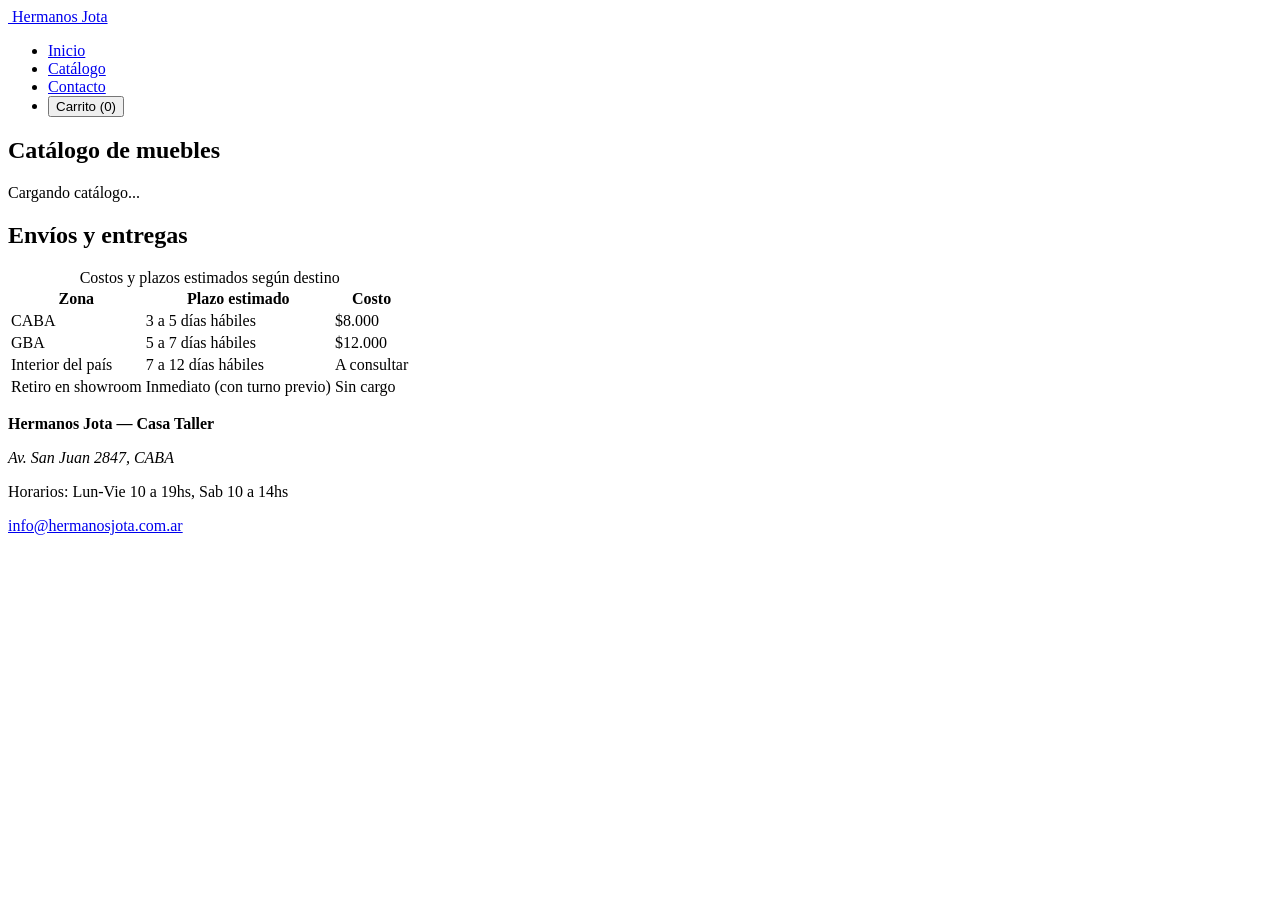
==== productos.html @ 6fcdac39 "feat: Visualizacion por carrito y descripcion por producto Se agrega un botón que permite visualizar" ====
<!DOCTYPE html>
<html lang="es">
  <head>
    <meta charset="UTF-8" />
    <meta name="viewport" content="width=device-width, initial-scale=1.0" />
    <title>Catálogo — Hermanos Jota</title>
    <meta
      name="description"
      content="Catálogo de muebles de autor Hermanos Jota. Mesa, sillones, bibliotecas y más."
    />
    <link rel="icon" href="logo.svg" />
    <link rel="stylesheet" href="css/style.css" />
  </head>
  <body>
    <header>
      <a href="index.html" aria-label="Hermanos Jota — Inicio">
        <img class="logo" src="logo.svg" alt="" aria-hidden="true" />
        <span>Hermanos Jota</span>
      </a>

      <nav aria-label="Navegación principal">
        <ul>
          <li><a href="index.html">Inicio</a></li>
          <li><a href="productos.html" aria-current="page">Catálogo</a></li>
          <li><a href="contacto.html">Contacto</a></li>
          <li>
            <button id="abrir-carrito" class="btn" type="button">Carrito (0)</button>
          </li>
        </ul>
      </nav>
    </header>

    <main>
      <section id="catalogo" aria-labelledby="titulo-catalogo">
        <h1 id="titulo-catalogo">Catálogo de muebles</h1>
        <div id="contenedor-destacados"></div>
      </section>

      <section id="envios" aria-labelledby="titulo-envios">
        <h2 id="titulo-envios">Envíos y entregas</h2>
        <div class="tabla-scroll">
          <table>
            <caption>Costos y plazos estimados según destino</caption>
            <thead>
              <tr>
                <th scope="col">Zona</th>
                <th scope="col">Plazo estimado</th>
                <th scope="col">Costo</th>
              </tr>
            </thead>
            <tbody>
              <tr>
                <td>CABA</td>
                <td>3 a 5 días hábiles</td>
                <td>$8.000</td>
              </tr>
              <tr>
                <td>GBA</td>
                <td>5 a 7 días hábiles</td>
                <td>$12.000</td>
              </tr>
              <tr>
                <td>Interior del país</td>
                <td>7 a 12 días hábiles</td>
                <td>A consultar</td>
              </tr>
              <tr>
                <td>Retiro en showroom</td>
                <td>Inmediato (con turno previo)</td>
                <td>Sin cargo</td>
              </tr>
            </tbody>
          </table>
        </div>
      </section>
    </main>

    <footer>
      <p>
        <strong>Hermanos Jota — Casa Taller</strong>
      </p>
      <address>Av. San Juan 2847, CABA</address>
      <p class="caption">
        <span>Horarios:</span>
        Lun-Vie 10 a 19hs, Sab 10 a 14hs
      </p>
      <p>
        <a href="mailto:info@hermanosjota.com.ar">info@hermanosjota.com.ar</a>
      </p>
    </footer>

    <script src="js/app.js" defer></script>
  </body>
</html>
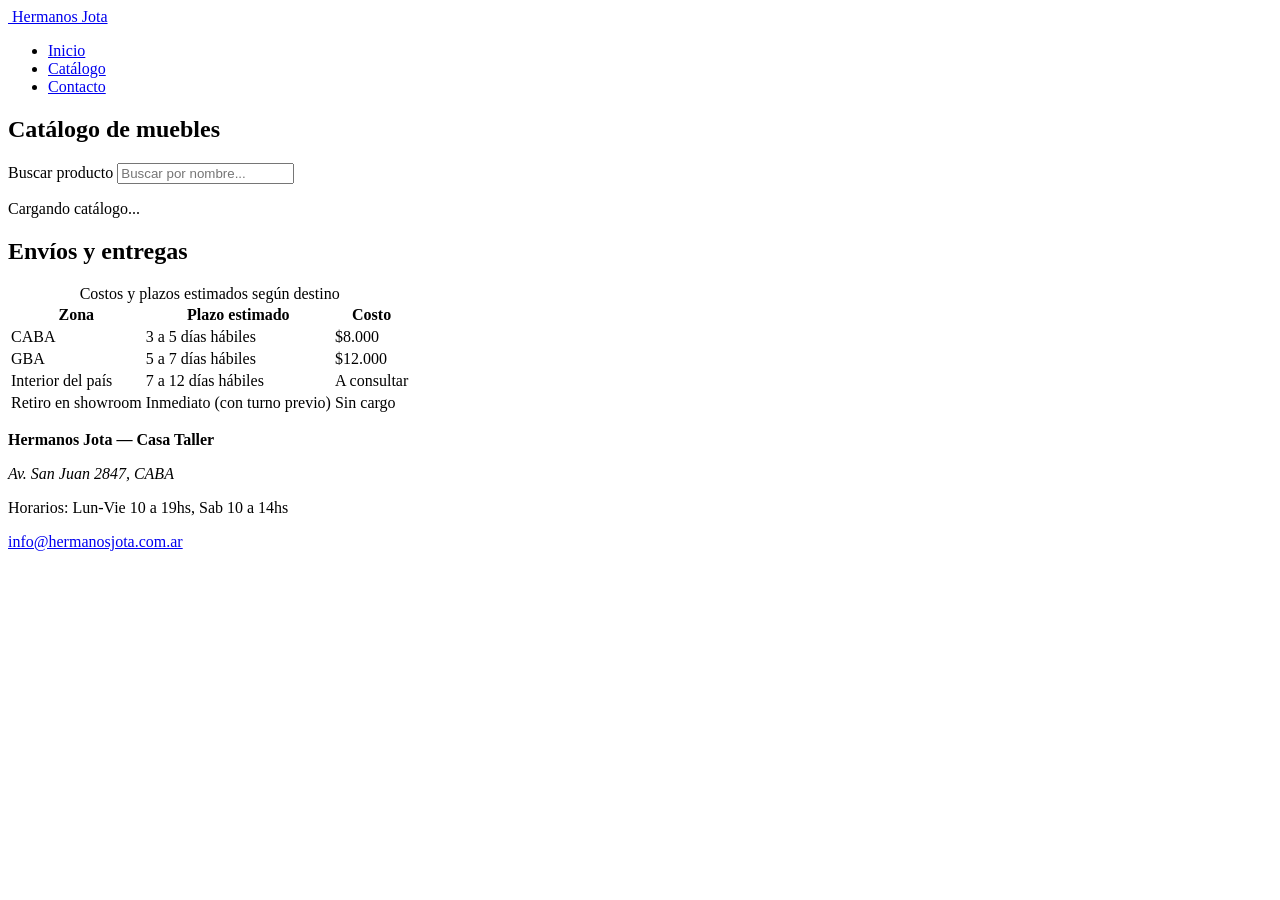
==== commit a84cc689: "feat: agregar campo de busqueda en catalogo Se agrega un campo de búsqueda para filtrar productos po" ====
--- a/productos.html
+++ b/productos.html
@@ -23,9 +23,6 @@
           <li><a href="index.html">Inicio</a></li>
           <li><a href="productos.html" aria-current="page">Catálogo</a></li>
           <li><a href="contacto.html">Contacto</a></li>
-          <li>
-            <button id="abrir-carrito" class="btn" type="button">Carrito (0)</button>
-          </li>
         </ul>
       </nav>
     </header>
@@ -33,6 +30,14 @@
     <main>
       <section id="catalogo" aria-labelledby="titulo-catalogo">
         <h1 id="titulo-catalogo">Catálogo de muebles</h1>
+        <div class="buscador-catalogo">
+  <label for="buscador-productos">Buscar producto</label>
+  <input
+    type="search"
+    id="buscador-productos"
+    placeholder="Buscar por nombre..."
+  />
+</div>
         <div id="contenedor-destacados"></div>
       </section>
 
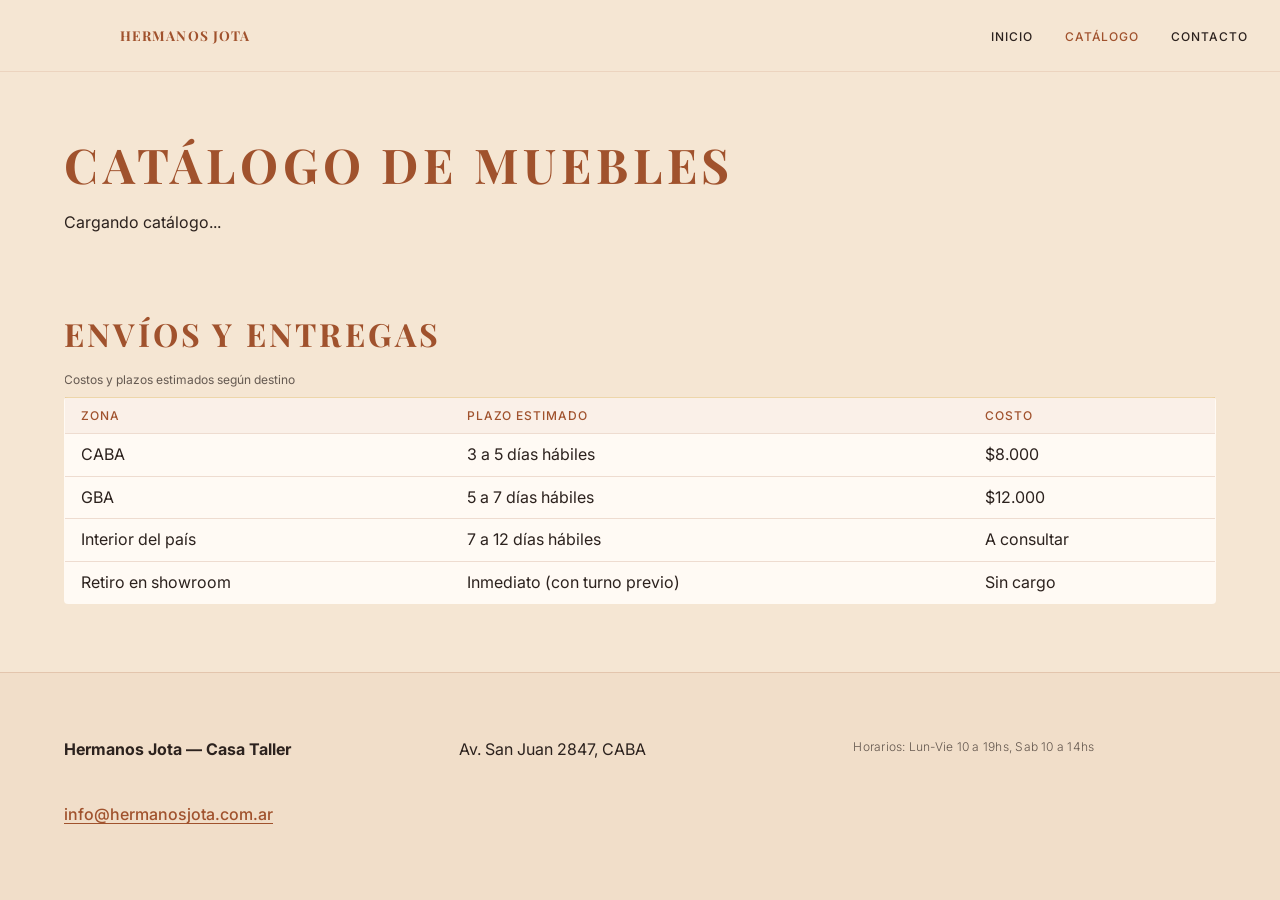
==== commit 9d801c61: "Agrega detalle de producto" ====
--- a/productos.html
+++ b/productos.html
@@ -30,15 +30,8 @@
     <main>
       <section id="catalogo" aria-labelledby="titulo-catalogo">
         <h1 id="titulo-catalogo">Catálogo de muebles</h1>
-        <div class="buscador-catalogo">
-  <label for="buscador-productos">Buscar producto</label>
-  <input
-    type="search"
-    id="buscador-productos"
-    placeholder="Buscar por nombre..."
-  />
-</div>
         <div id="contenedor-destacados"></div>
+        <p id="carrito-feedback" class="carrito-feedback" role="status"></p>
       </section>
 
       <section id="envios" aria-labelledby="titulo-envios">
--- a/css/style.css
+++ b/css/style.css
@@ -0,0 +1,671 @@
+/* ==========================================================================
+   Hermanos Jota — Sistema de diseño
+   Manual de marca 2026 · Mobile first · Custom properties
+   ========================================================================== */
+
+@import url("https://fonts.googleapis.com/css2?family=Inter:wght@300;400;500;700&family=Playfair+Display:wght@400;700&display=swap");
+
+/* --------------------------------------------------------------------------
+   1. Tokens
+   -------------------------------------------------------------------------- */
+
+:root {
+  /* Color */
+  --color-primary: #a0522d; /* Siena Tostado */
+  --color-secondary: #87a96b; /* Verde Salvia */
+  --color-bg-main: #f5e6d3; /* Alabastro Cálido */
+  --color-accent-gold: #d4a437; /* Vara de Oro */
+  --color-accent-rose: #c47a6d; /* Rosa Polvoriento */
+  --color-text-main: #2c221e; /* Texto oscuro complementario */
+  --color-text-light: #f5e6d3; /* Texto claro */
+  --color-surface: #fffaf4; /* Superficie de tarjeta */
+  --color-overlay: rgb(245 230 211 / 0.86);
+
+  /* Tipografía */
+  --font-primary: "Inter", system-ui, -apple-system, sans-serif;
+  --font-heading: "Playfair Display", Georgia, serif;
+  --font-size-body: 1rem;
+  --font-size-caption: 0.75rem;
+  --line-height-body: 1.6;
+  --letter-heading: 0.1em;
+  --letter-cta: 0.08em;
+  --letter-caption: 0.02em;
+
+  /* Espacio y forma */
+  --spacing-sm: 0.5rem;
+  --spacing-md: 1rem;
+  --spacing-lg: 2rem;
+  --spacing-xl: 4rem;
+  --border-radius: 4px;
+  --header-height: 4.5rem;
+  --content-max: 72rem;
+  --shadow-soft: 0 8px 28px rgb(44 34 30 / 0.08);
+
+  /* Movimiento */
+  --ease: 200ms ease;
+}
+
+/* --------------------------------------------------------------------------
+   2. Reboot global
+   -------------------------------------------------------------------------- */
+
+*,
+*::before,
+*::after {
+  box-sizing: border-box;
+}
+
+html {
+  scroll-behavior: smooth;
+}
+
+body {
+  margin: 0;
+  min-height: 100vh;
+  background-color: var(--color-bg-main);
+  color: var(--color-text-main);
+  font-family: var(--font-primary);
+  font-size: var(--font-size-body);
+  font-weight: 400;
+  line-height: var(--line-height-body);
+  -webkit-font-smoothing: antialiased;
+  -moz-osx-font-smoothing: grayscale;
+  text-rendering: optimizeLegibility;
+}
+
+img,
+svg {
+  max-width: 100%;
+  height: auto;
+  display: block;
+}
+
+a {
+  color: var(--color-primary);
+  text-decoration-thickness: 1px;
+  text-underline-offset: 0.2em;
+  transition: color var(--ease);
+}
+
+a:hover {
+  color: var(--color-secondary);
+}
+
+ul {
+  margin: 0;
+  padding: 0;
+  list-style: none;
+}
+
+address {
+  font-style: normal;
+}
+
+/* --------------------------------------------------------------------------
+   3. Jerarquía tipográfica
+   -------------------------------------------------------------------------- */
+
+h1,
+h2,
+h3 {
+  margin: 0 0 var(--spacing-md);
+  color: var(--color-primary);
+  font-family: var(--font-heading);
+  font-weight: 700;
+  text-transform: uppercase;
+  letter-spacing: var(--letter-heading);
+  line-height: 1.2;
+}
+
+h1 {
+  font-size: clamp(1.75rem, 4vw, 3rem);
+}
+
+h2 {
+  font-size: clamp(1.35rem, 3vw, 2rem);
+}
+
+h3 {
+  font-size: clamp(1.15rem, 2.4vw, 1.5rem);
+  font-weight: 400;
+}
+
+p {
+  margin: 0 0 var(--spacing-md);
+  font-family: var(--font-primary);
+  font-weight: 400;
+  font-size: var(--font-size-body);
+  line-height: var(--line-height-body);
+}
+
+.caption,
+small {
+  font-family: var(--font-primary);
+  font-weight: 300;
+  font-size: var(--font-size-caption);
+  letter-spacing: var(--letter-caption);
+  color: rgb(44 34 30 / 0.72);
+}
+
+/* --------------------------------------------------------------------------
+   4. Layout de página
+   -------------------------------------------------------------------------- */
+
+body {
+  display: flex;
+  flex-direction: column;
+}
+
+main {
+  flex: 1;
+  width: min(100% - var(--spacing-lg), var(--content-max));
+  margin-inline: auto;
+  padding-block: var(--spacing-lg);
+}
+
+@media (min-width: 768px) {
+  main {
+    padding-block: var(--spacing-xl);
+  }
+}
+
+section + section {
+  margin-top: var(--spacing-xl);
+}
+
+/* --------------------------------------------------------------------------
+   5. Header / Navbar
+   -------------------------------------------------------------------------- */
+
+header {
+  position: sticky;
+  top: 0;
+  z-index: 20;
+  display: flex;
+  flex-wrap: wrap;
+  align-items: center;
+  justify-content: space-between;
+  gap: var(--spacing-md);
+  min-height: var(--header-height);
+  padding: var(--spacing-sm) var(--spacing-md);
+  background-color: var(--color-overlay);
+  backdrop-filter: blur(10px);
+  border-bottom: 1px solid rgb(160 82 45 / 0.12);
+}
+
+header > a {
+  display: flex;
+  align-items: center;
+  gap: var(--spacing-sm);
+  color: var(--color-primary);
+  text-decoration: none;
+  font-family: var(--font-heading);
+  font-weight: 700;
+  letter-spacing: 0.08em;
+  text-transform: uppercase;
+  font-size: 0.85rem;
+}
+
+header > a:hover {
+  color: var(--color-secondary);
+}
+
+.logo {
+  width: 48px;
+  height: auto;
+  flex-shrink: 0;
+}
+
+@media (min-width: 768px) {
+  .logo {
+    width: 80px;
+  }
+
+  header {
+    padding-inline: var(--spacing-lg);
+  }
+}
+
+nav[aria-label="Navegación principal"] ul {
+  display: flex;
+  flex-wrap: wrap;
+  gap: var(--spacing-sm) var(--spacing-lg);
+}
+
+nav[aria-label="Navegación principal"] a {
+  color: var(--color-text-main);
+  text-decoration: none;
+  font-size: 0.75rem;
+  font-weight: 500;
+  letter-spacing: var(--letter-cta);
+  text-transform: uppercase;
+}
+
+nav[aria-label="Navegación principal"] a:hover,
+nav[aria-label="Navegación principal"] a[aria-current="page"] {
+  color: var(--color-primary);
+}
+
+/* --------------------------------------------------------------------------
+   6. Hero
+   -------------------------------------------------------------------------- */
+
+#hero {
+  display: flex;
+  flex-direction: column;
+  align-items: flex-start;
+  gap: var(--spacing-md);
+  padding: var(--spacing-xl) 0;
+  max-width: 40rem;
+}
+
+#hero p {
+  margin-bottom: 0;
+}
+
+#hero .btn {
+  margin-top: var(--spacing-sm);
+}
+
+/* --------------------------------------------------------------------------
+   7. Productos destacados (contenedor listo para JS)
+   -------------------------------------------------------------------------- */
+
+#contenedor-destacados {
+  display: grid;
+  grid-template-columns: 1fr;
+  gap: var(--spacing-lg);
+}
+
+@media (min-width: 640px) {
+  #contenedor-destacados {
+    grid-template-columns: repeat(2, 1fr);
+  }
+}
+
+@media (min-width: 1024px) {
+  #contenedor-destacados {
+    grid-template-columns: repeat(4, 1fr);
+  }
+}
+
+/* --------------------------------------------------------------------------
+   7.1 Tabla de envíos
+   -------------------------------------------------------------------------- */
+
+.tabla-scroll {
+  overflow-x: auto;
+}
+
+table {
+  width: 100%;
+  border-collapse: collapse;
+  background-color: var(--color-surface);
+  border: 1px solid rgb(212 164 55 / 0.35);
+  border-radius: var(--border-radius);
+  overflow: hidden;
+}
+
+caption {
+  padding-bottom: var(--spacing-sm);
+  text-align: left;
+  font-family: var(--font-primary);
+  font-size: var(--font-size-caption);
+  color: rgb(44 34 30 / 0.72);
+}
+
+th,
+td {
+  padding: var(--spacing-sm) var(--spacing-md);
+  text-align: left;
+  border-bottom: 1px solid rgb(160 82 45 / 0.18);
+}
+
+thead th {
+  font-family: var(--font-primary);
+  font-size: 0.75rem;
+  font-weight: 500;
+  letter-spacing: var(--letter-cta);
+  text-transform: uppercase;
+  color: var(--color-primary);
+  background-color: rgb(160 82 45 / 0.06);
+}
+
+tbody tr:last-child td {
+  border-bottom: none;
+}
+
+/* --------------------------------------------------------------------------
+   8. Botones y CTAs
+   -------------------------------------------------------------------------- */
+
+.btn,
+button {
+  display: inline-flex;
+  align-items: center;
+  justify-content: center;
+  gap: var(--spacing-sm);
+  padding: 0.85rem 1.5rem;
+  border-radius: var(--border-radius);
+  font-family: var(--font-primary);
+  font-size: 0.75rem;
+  font-weight: 500;
+  letter-spacing: var(--letter-cta);
+  text-transform: uppercase;
+  text-decoration: none;
+  cursor: pointer;
+  transition:
+    background-color var(--ease),
+    color var(--ease),
+    border-color var(--ease),
+    transform var(--ease);
+}
+
+.btn:hover,
+button:hover {
+  transform: translateY(-1px);
+}
+
+/* Principal: Siena Tostado */
+.btn,
+.btn-primary,
+button:not(.btn-secondary):not(.btn-ghost) {
+  background-color: var(--color-primary);
+  color: var(--color-text-light);
+  border: 1px solid transparent;
+}
+
+.btn:hover,
+.btn-primary:hover,
+button:not(.btn-secondary):not(.btn-ghost):hover {
+  background-color: #8a4526;
+  color: var(--color-text-light);
+}
+
+/* Secundario: trazo */
+.btn-secondary {
+  background-color: transparent;
+  border: 1px solid var(--color-primary);
+  color: var(--color-primary);
+}
+
+.btn-secondary:hover {
+  background-color: var(--color-primary);
+  color: var(--color-text-light);
+}
+
+/* --------------------------------------------------------------------------
+   9. Tarjetas
+   -------------------------------------------------------------------------- */
+
+.card {
+  background-color: var(--color-surface);
+  border: 1px solid rgb(212 164 55 / 0.35);
+  border-radius: var(--border-radius);
+  padding: var(--spacing-lg);
+  box-shadow: var(--shadow-soft);
+}
+
+.card h3 {
+  margin-bottom: var(--spacing-sm);
+}
+
+/* --------------------------------------------------------------------------
+   10. Badge de sustentabilidad
+   -------------------------------------------------------------------------- */
+
+.badge-sustainability {
+  display: inline-flex;
+  align-items: center;
+  gap: var(--spacing-sm);
+  padding: 0.35rem 0.75rem;
+  border-radius: var(--border-radius);
+  background-color: var(--color-secondary);
+  color: var(--color-text-light);
+  font-family: var(--font-primary);
+  font-size: var(--font-size-caption);
+  font-weight: 500;
+  letter-spacing: var(--letter-cta);
+  text-transform: uppercase;
+}
+
+/* --------------------------------------------------------------------------
+   11. Variantes invertidas
+   -------------------------------------------------------------------------- */
+
+.theme-dark,
+.card-inverted {
+  background-color: var(--color-primary);
+  color: var(--color-bg-main);
+}
+
+.theme-dark h1,
+.theme-dark h2,
+.theme-dark h3,
+.card-inverted h1,
+.card-inverted h2,
+.card-inverted h3 {
+  color: var(--color-bg-main);
+}
+
+.theme-dark a,
+.card-inverted a {
+  color: var(--color-accent-gold);
+}
+
+.theme-dark .caption,
+.theme-dark small,
+.card-inverted .caption,
+.card-inverted small {
+  color: rgb(245 230 211 / 0.78);
+}
+
+.theme-dark .btn,
+.card-inverted .btn {
+  background-color: var(--color-bg-main);
+  color: var(--color-primary);
+}
+
+.theme-dark .btn-secondary,
+.card-inverted .btn-secondary {
+  background-color: transparent;
+  border-color: var(--color-bg-main);
+  color: var(--color-bg-main);
+}
+
+/* --------------------------------------------------------------------------
+   12. Footer
+   -------------------------------------------------------------------------- */
+
+footer {
+  margin-top: auto;
+  padding: var(--spacing-lg);
+  border-top: 1px solid rgb(160 82 45 / 0.18);
+  background-color: rgb(160 82 45 / 0.06);
+}
+
+footer p,
+footer address {
+  margin: 0 0 var(--spacing-sm);
+}
+
+footer a {
+  font-weight: 500;
+}
+
+@media (min-width: 768px) {
+  footer {
+    display: grid;
+    grid-template-columns: repeat(3, 1fr);
+    gap: var(--spacing-lg);
+    padding: var(--spacing-xl);
+    align-items: start;
+  }
+}
+
+/* --------------------------------------------------------------------------
+   13. Formulario
+   -------------------------------------------------------------------------- */
+
+form {
+  display: grid;
+  gap: var(--spacing-md);
+  max-width: 36rem;
+}
+
+.campo {
+  display: grid;
+  gap: var(--spacing-sm);
+}
+
+label {
+  font-family: var(--font-primary);
+  font-size: 0.75rem;
+  font-weight: 500;
+  letter-spacing: var(--letter-cta);
+  text-transform: uppercase;
+}
+
+input,
+textarea {
+  width: 100%;
+  padding: 0.75rem;
+  border: 1px solid rgb(160 82 45 / 0.35);
+  border-radius: var(--border-radius);
+  background-color: var(--color-surface);
+  color: var(--color-text-main);
+  font-family: var(--font-primary);
+  font-size: var(--font-size-body);
+  line-height: var(--line-height-body);
+  transition:
+    border-color var(--ease),
+    box-shadow var(--ease);
+}
+
+textarea {
+  resize: vertical;
+}
+
+input:focus-visible,
+textarea:focus-visible,
+a:focus-visible,
+button:focus-visible,
+.btn:focus-visible {
+  outline: 2px solid var(--color-primary);
+  outline-offset: 2px;
+}
+
+input[aria-invalid="true"],
+textarea[aria-invalid="true"] {
+  border-color: var(--color-accent-rose);
+}
+
+.error {
+  margin: 0;
+  min-height: 1rem;
+  color: var(--color-accent-rose);
+  font-size: var(--font-size-caption);
+  line-height: 1.3;
+}
+
+.error:empty {
+  min-height: 0;
+}
+
+#form-estado {
+  margin: 0;
+  color: var(--color-secondary);
+  font-weight: 500;
+}
+
+form .btn {
+  justify-self: start;
+}
+
+/* --------------------------------------------------------------------------
+   14. Tarjeta — enlace
+   -------------------------------------------------------------------------- */
+
+.card-link {
+  display: block;
+  color: inherit;
+  text-decoration: none;
+}
+
+.card-link:hover {
+  color: inherit;
+}
+
+.card-link img {
+  border-radius: var(--border-radius);
+}
+
+.card-link h3 {
+  color: var(--color-primary);
+}
+
+/* --------------------------------------------------------------------------
+   15. Detalle de producto
+   -------------------------------------------------------------------------- */
+
+.producto-detalle {
+  display: grid;
+  gap: var(--spacing-lg);
+}
+
+@media (min-width: 768px) {
+  .producto-detalle {
+    grid-template-columns: 1fr 1fr;
+    gap: var(--spacing-xl);
+    align-items: start;
+  }
+}
+
+.producto-detalle__imagen img {
+  width: 100%;
+  border-radius: var(--border-radius);
+}
+
+.producto-detalle__precio {
+  font-family: var(--font-heading);
+  font-size: clamp(1.35rem, 3vw, 2rem);
+  font-weight: 700;
+  color: var(--color-primary);
+  margin-bottom: var(--spacing-lg);
+}
+
+.producto-detalle__descripcion,
+.producto-detalle__fabricacion {
+  margin-bottom: var(--spacing-lg);
+}
+
+.producto-detalle__descripcion h2,
+.producto-detalle__fabricacion h2 {
+  font-size: clamp(1rem, 2vw, 1.25rem);
+  margin-bottom: var(--spacing-sm);
+}
+
+.producto-detalle__btn {
+  margin-top: var(--spacing-sm);
+}
+
+/* --------------------------------------------------------------------------
+   16. Feedback del carrito
+   -------------------------------------------------------------------------- */
+
+.carrito-feedback {
+  display: none;
+  margin-top: var(--spacing-md);
+  padding: 0.6rem 1rem;
+  border-radius: var(--border-radius);
+  background-color: var(--color-secondary);
+  color: var(--color-text-light);
+  font-size: var(--font-size-caption);
+  font-weight: 500;
+  letter-spacing: var(--letter-caption);
+  text-transform: uppercase;
+}
+
+.carrito-feedback.visible {
+  display: inline-block;
+}
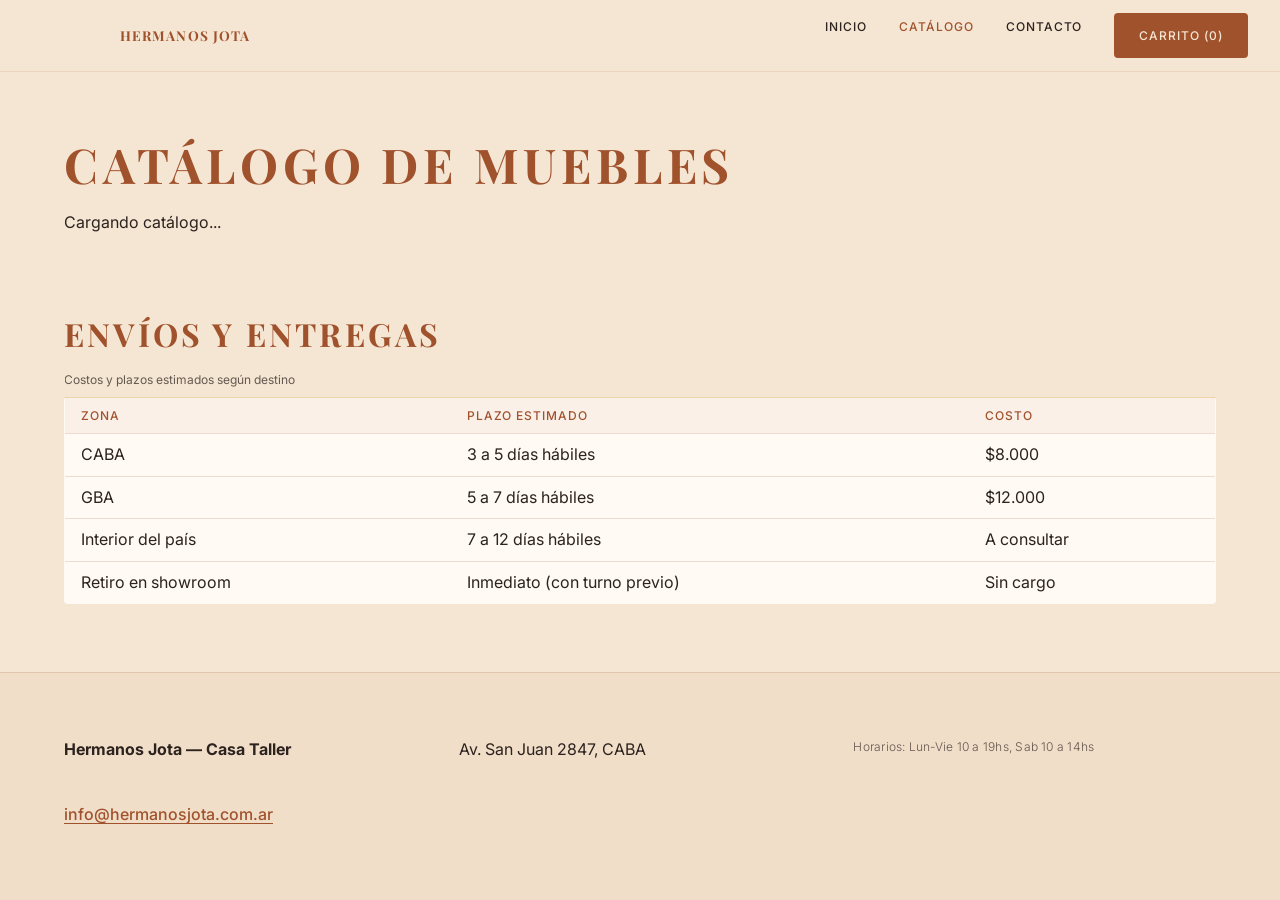
==== commit 7c0cec94: "Merge branch 'develop' into GastonGuber/DescripcionDeProductosYCarrito" ====
--- a/productos.html
+++ b/productos.html
@@ -23,6 +23,9 @@
           <li><a href="index.html">Inicio</a></li>
           <li><a href="productos.html" aria-current="page">Catálogo</a></li>
           <li><a href="contacto.html">Contacto</a></li>
+          <li>
+            <button id="abrir-carrito" class="btn" type="button">Carrito (0)</button>
+          </li>
         </ul>
       </nav>
     </header>
